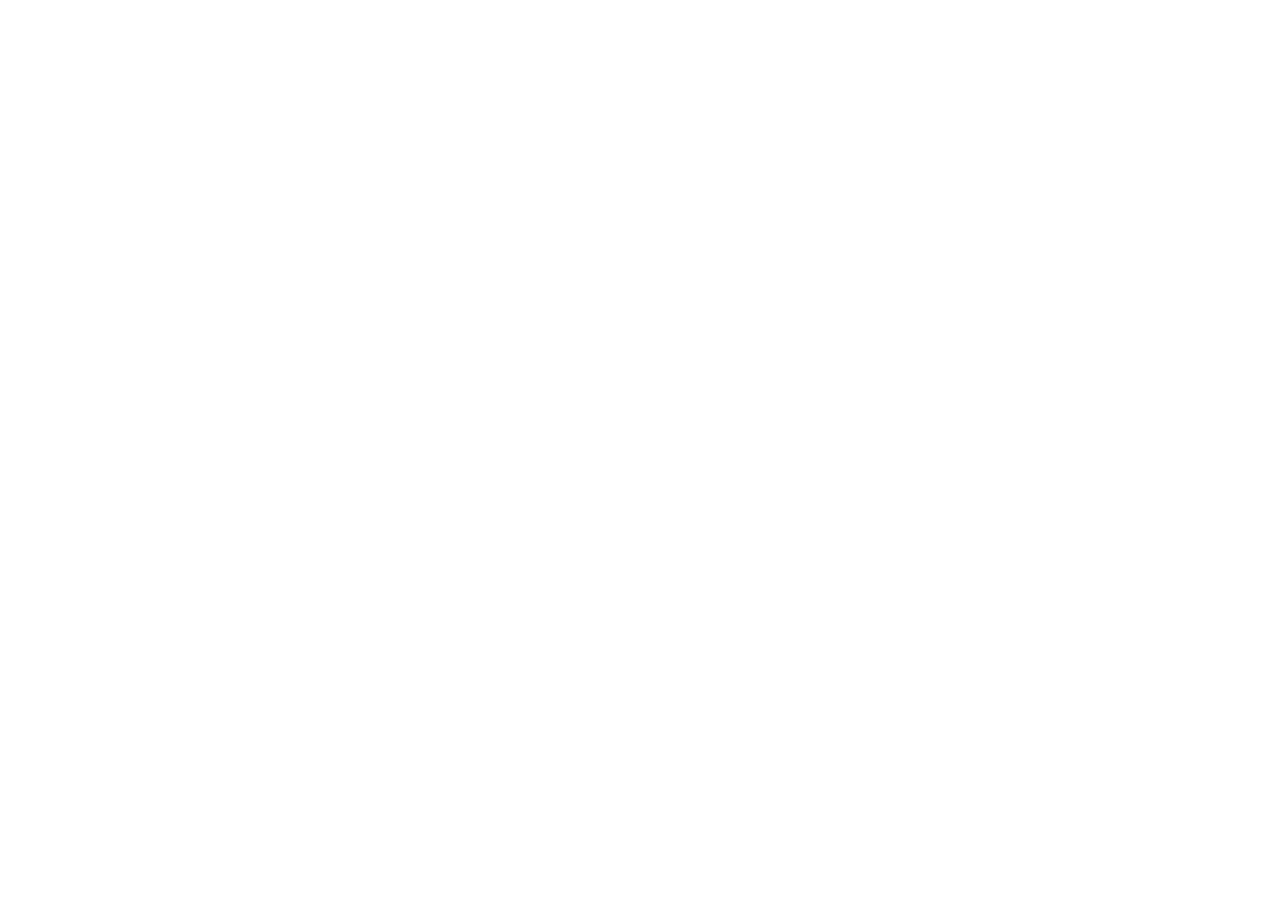
==== src/index.html @ b46eed30 "start project" ====
<!DOCTYPE html>
<html lang="en">
<head>

    <meta charset="UTF-8">
    <meta name="viewport" content="width=device-width, initial-scale=1, shrink-to-fit=no, user-scalable=no">

    <link rel="stylesheet" href="css/main.css">

</head>
<body>


    <script type="text/javascript" src="js/main.js"></script>
</body>
</html>
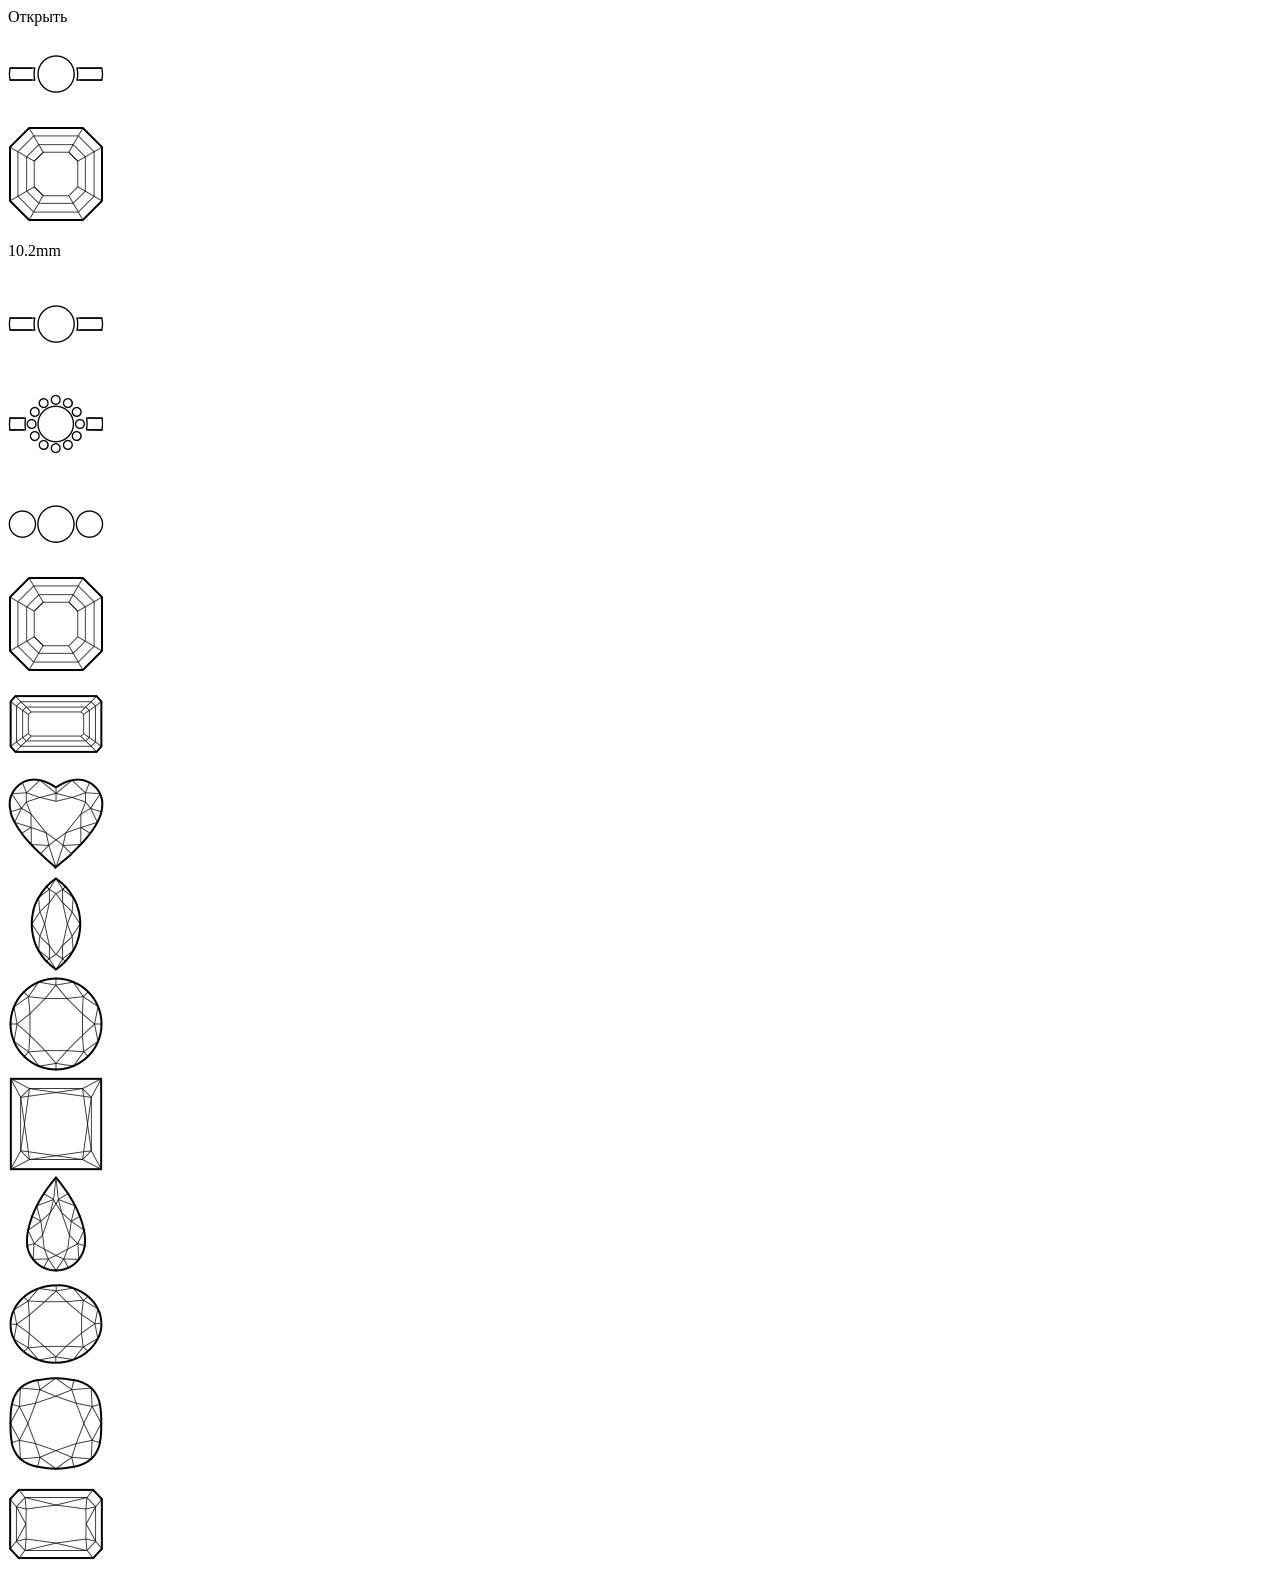
==== commit d7daf7f2: "js" ====
--- a/src/index.html
+++ b/src/index.html
@@ -9,8 +9,32 @@
 
 </head>
 <body>
+<a class="button jsBtnOpen">Открыть</a>
 
+<div class="ring-modal js_ring_modal">
+    <div class="container">
+        <div class="info-block"></div>
+        <div class="hand-block" style="background-image: url('../img/hand_1.jpg')"></div>
+        <div class="tabs js_tabs">
+            <div class="tabs__item type icon-block js_tab_type">
+                <img class="icon" src="img/i_r_1.png" alt="">
+            </div>
+            <div class="tabs__item stone icon-block js_tab_stone">
+                <img class="icon" src="img/i_1.png" alt="">
+            </div>
+            <div class="tabs__item icon-block">
+                <p class="text">10.2mm</p>
+            </div>
+        </div>
 
-    <script type="text/javascript" src="js/main.js"></script>
+        <div class="type__container hide js_type_container"></div>
+
+        <div class="stone__container hide scroll-hide js_stone_container"></div>
+
+    </div>
+</div>
+<div class="overlay"></div>
+
+<script type="text/javascript" src="js/main.js"></script>
 </body>
 </html>
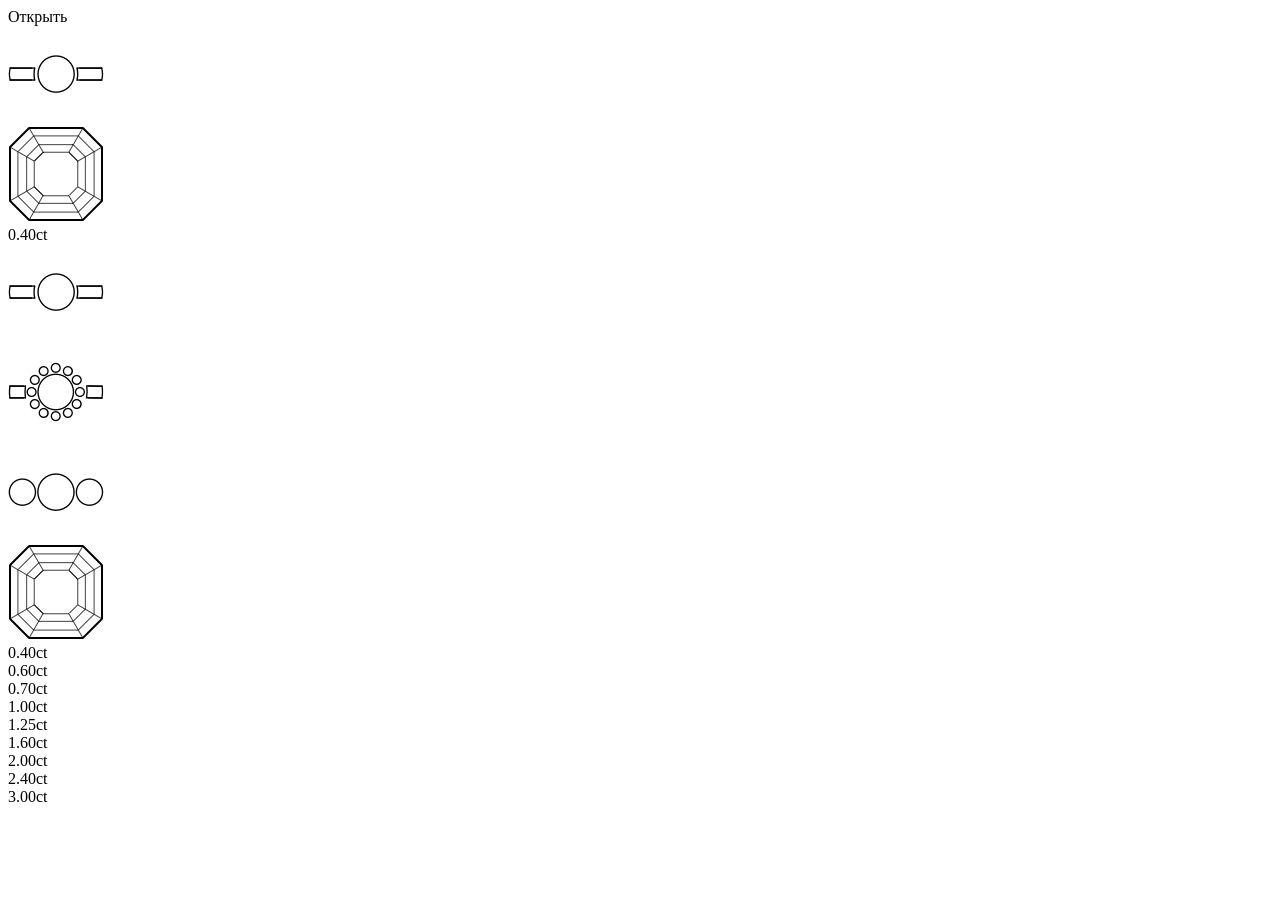
==== commit a10a6cdf: "size" ====
--- a/src/index.html
+++ b/src/index.html
@@ -14,22 +14,22 @@
 <div class="ring-modal js_ring_modal">
     <div class="container">
         <div class="info-block"></div>
-        <div class="hand-block" style="background-image: url('../img/hand_1.jpg')"></div>
+        <div class="hand-block" style="background-image: url('img/hand_1.jpg')"></div>
         <div class="tabs js_tabs">
             <div class="tabs__item type icon-block js_tab_type">
-                <img class="icon" src="img/i_r_1.png" alt="">
+                <img class="icon" src="img/type/0.png" alt="">
             </div>
             <div class="tabs__item stone icon-block js_tab_stone">
-                <img class="icon" src="img/i_1.png" alt="">
+                <img class="icon" src="img/stone/0/icon.png" alt="">
             </div>
-            <div class="tabs__item icon-block">
-                <p class="text">10.2mm</p>
-            </div>
+            <div class="tabs__item icon-block js_tab_size"></div>
         </div>
 
         <div class="type__container hide js_type_container"></div>
 
         <div class="stone__container hide scroll-hide js_stone_container"></div>
+
+        <div class="size__container hide scroll-hide js_size_container"></div>
 
     </div>
 </div>
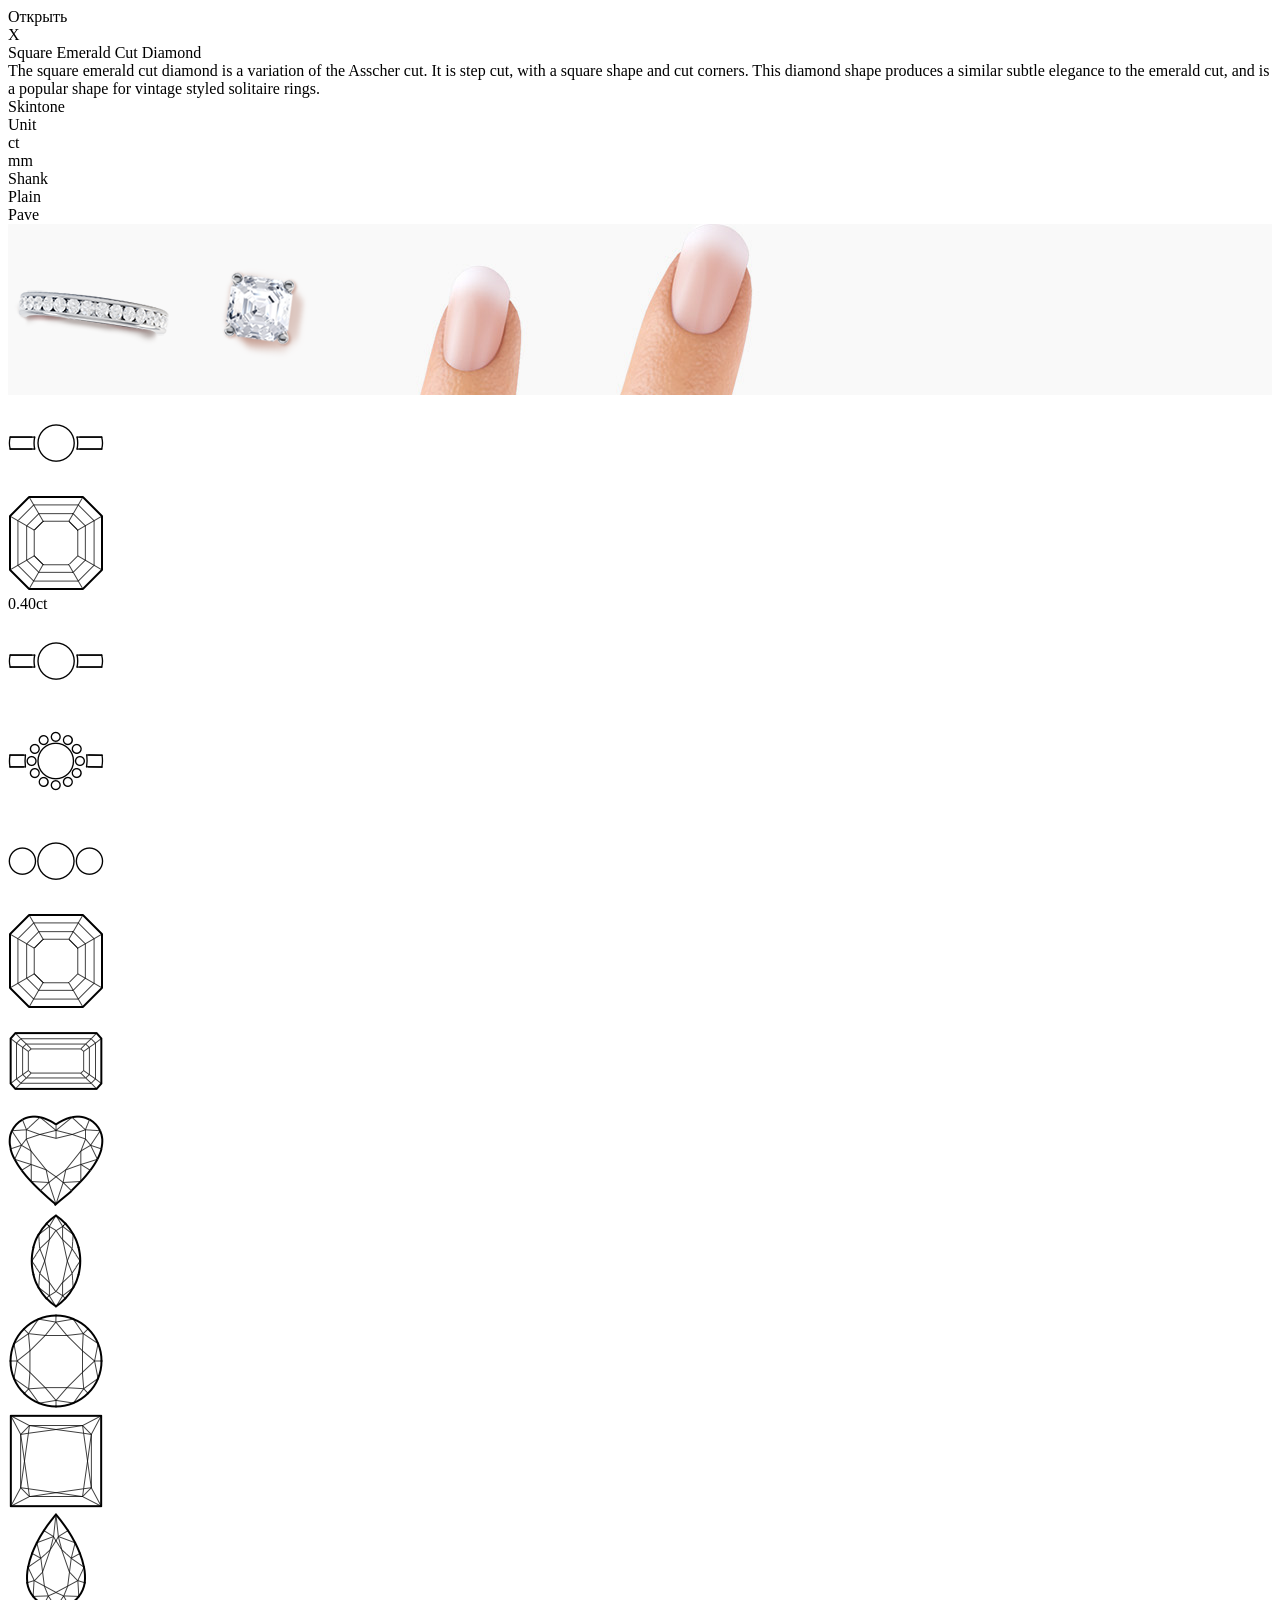
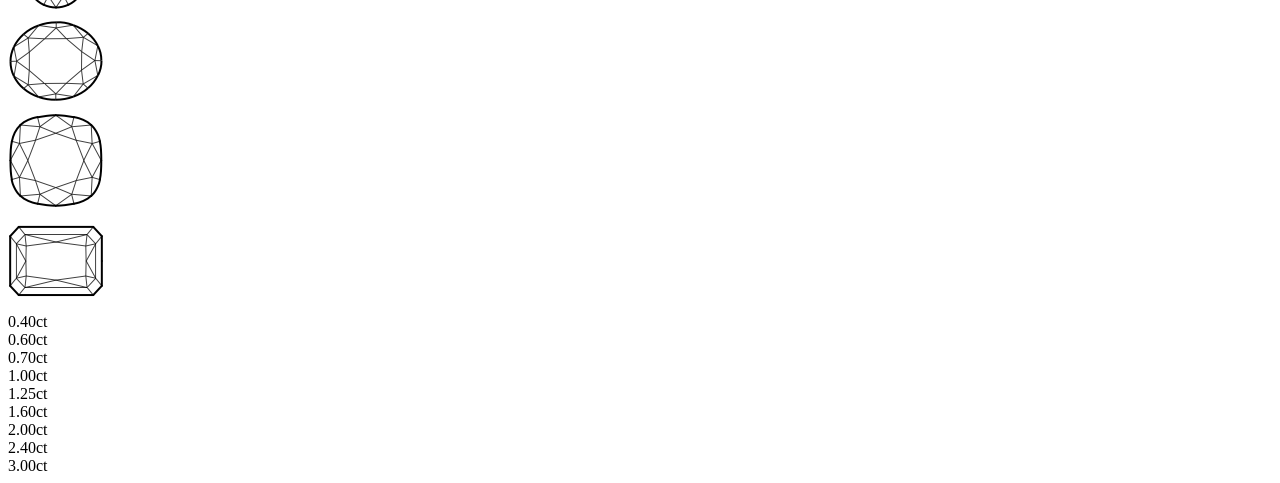
==== commit f238a61c: "v1" ====
--- a/src/index.html
+++ b/src/index.html
@@ -9,30 +9,69 @@
 
 </head>
 <body>
-<a class="button jsBtnOpen">Открыть</a>
+<a class="button js_btnOpen">Открыть</a>
 
 <div class="ring-modal js_ring_modal">
     <div class="container">
-        <div class="info-block"></div>
-        <div class="hand-block" style="background-image: url('img/hand_1.jpg')"></div>
+
+        <a onclick="burgerSwitcher(1)" class="burger">
+            <span></span>
+            <span></span>
+            <span></span>
+        </a>
+
+        <div class="info-block js_info_block">
+
+            <a class="close" onclick="burgerSwitcher(0)">X</a>
+
+            <div class="title js_info_title"></div>
+            <div class="text js_info_text"></div>
+
+            <div class="hand-color">
+                <span>Skintone</span>
+                <div data-index="0" class="item active js_skintone" style="background-color: #e1ae9b"></div>
+                <div data-index="1" class="item js_skintone" style="background-color: #e1ae9b"></div>
+                <div data-index="2" class="item js_skintone" style="background-color: #a57462;"></div>
+                <div data-index="3" class="item js_skintone" style="background-color: #694335;"></div>
+            </div>
+
+            <div class="stone-unit">
+                <span>Unit</span>
+                <div data-index="0" class="item active js_unit">ct</div>
+                <div data-index="1" class="item js_unit">mm</div>
+            </div>
+
+            <div class="shank">
+                <span>Shank</span>
+                <div data-index="0" class="item active js_info_shank">Plain</div>
+                <div data-index="1" class="item js_info_shank">Pave</div>
+            </div>
+        </div>
+        <div class="hand-block js_hand_image" style="background-image: url('img/skintone/0.jpg')">
+            <div class="image">
+                <img src="" alt="" class="shank js_shank">
+                <img src="" alt="" class="stone js_stone">
+            </div>
+        </div>
         <div class="tabs js_tabs">
             <div class="tabs__item type icon-block js_tab_type">
                 <img class="icon" src="img/type/0.png" alt="">
             </div>
             <div class="tabs__item stone icon-block js_tab_stone">
-                <img class="icon" src="img/stone/0/icon.png" alt="">
+                <img class="icon js_stone" src="img/stone/0/icon.png" alt="">
             </div>
-            <div class="tabs__item icon-block js_tab_size"></div>
+            <div class="tabs__item icon-block tab-size js_tab_size"></div>
         </div>
 
-        <div class="type__container hide js_type_container"></div>
+        <div class="item-container type__container hide js_type_container"></div>
 
-        <div class="stone__container hide scroll-hide js_stone_container"></div>
+        <div class="item-container stone__container hide scroll-hide js_stone_container"></div>
 
-        <div class="size__container hide scroll-hide js_size_container"></div>
+        <div class="item-container size__container hide scroll-hide js_size_container"></div>
 
     </div>
 </div>
+
 <div class="overlay"></div>
 
 <script type="text/javascript" src="js/main.js"></script>
